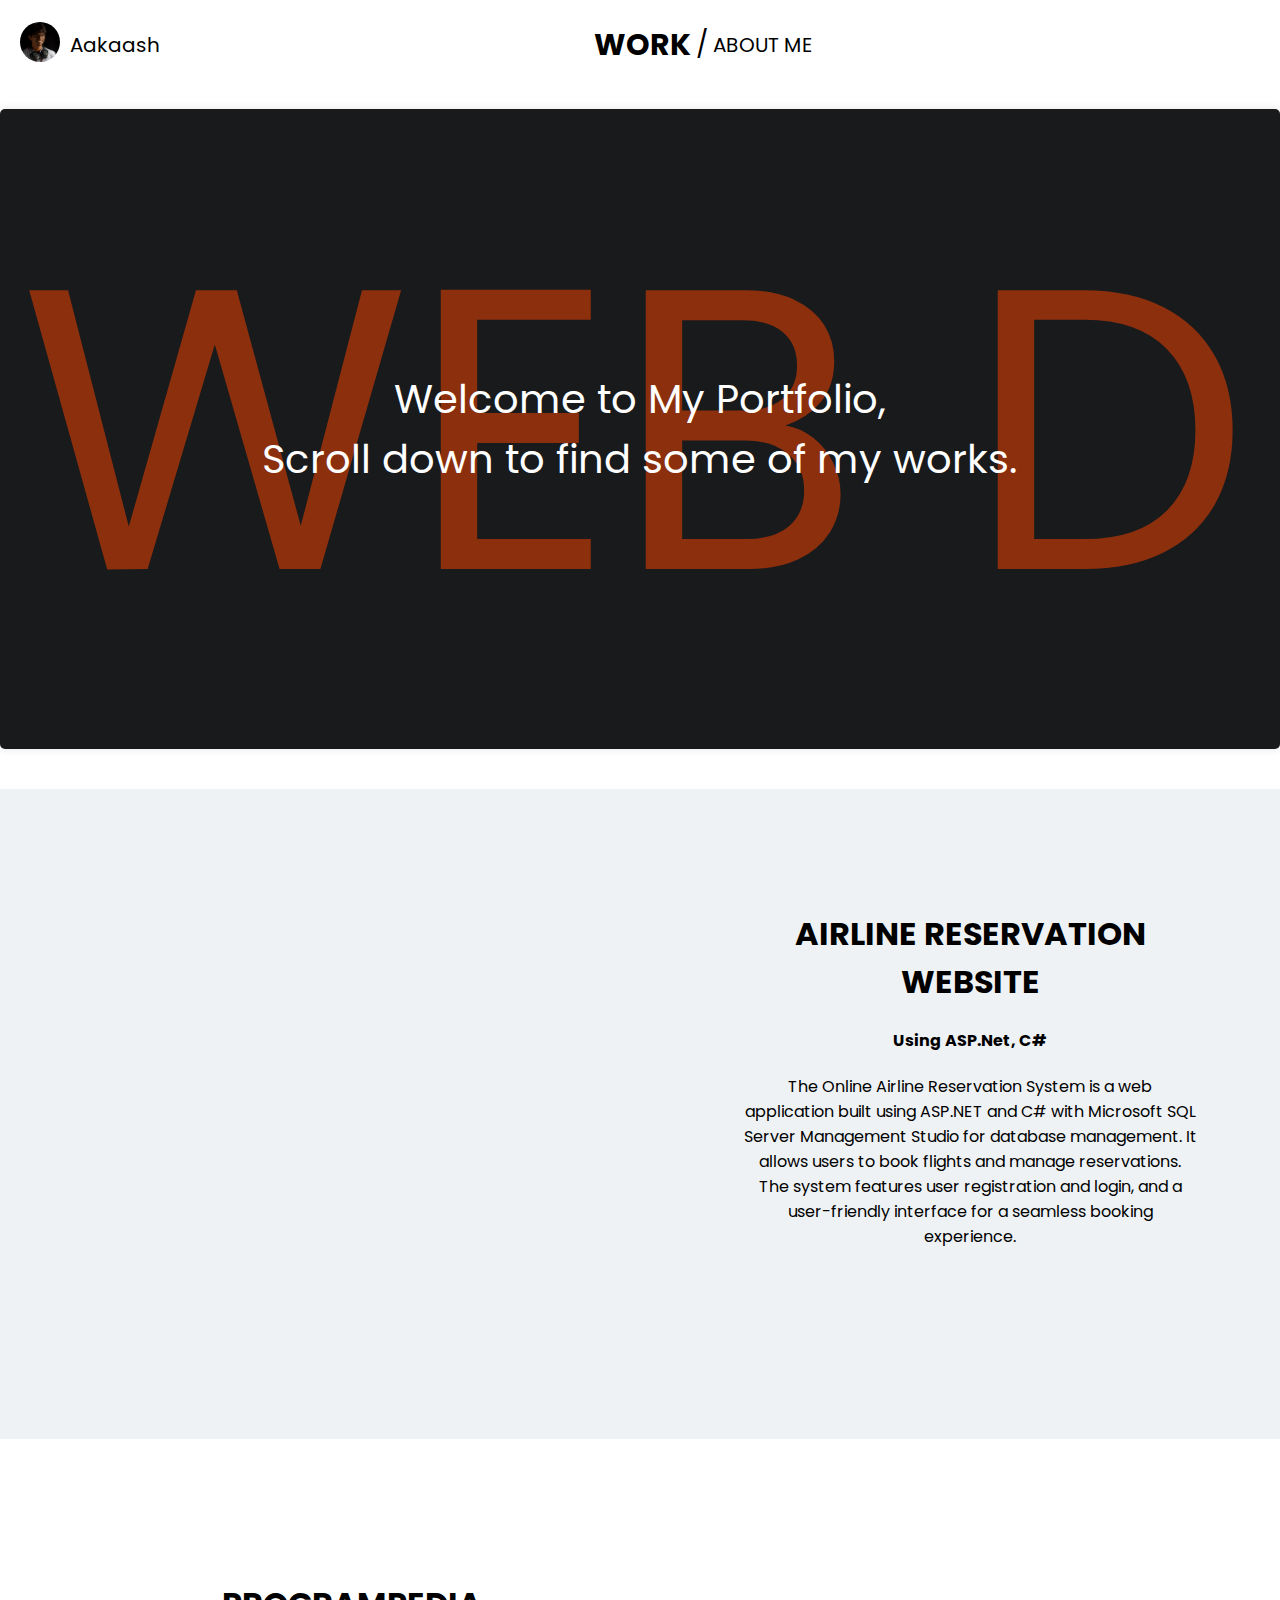
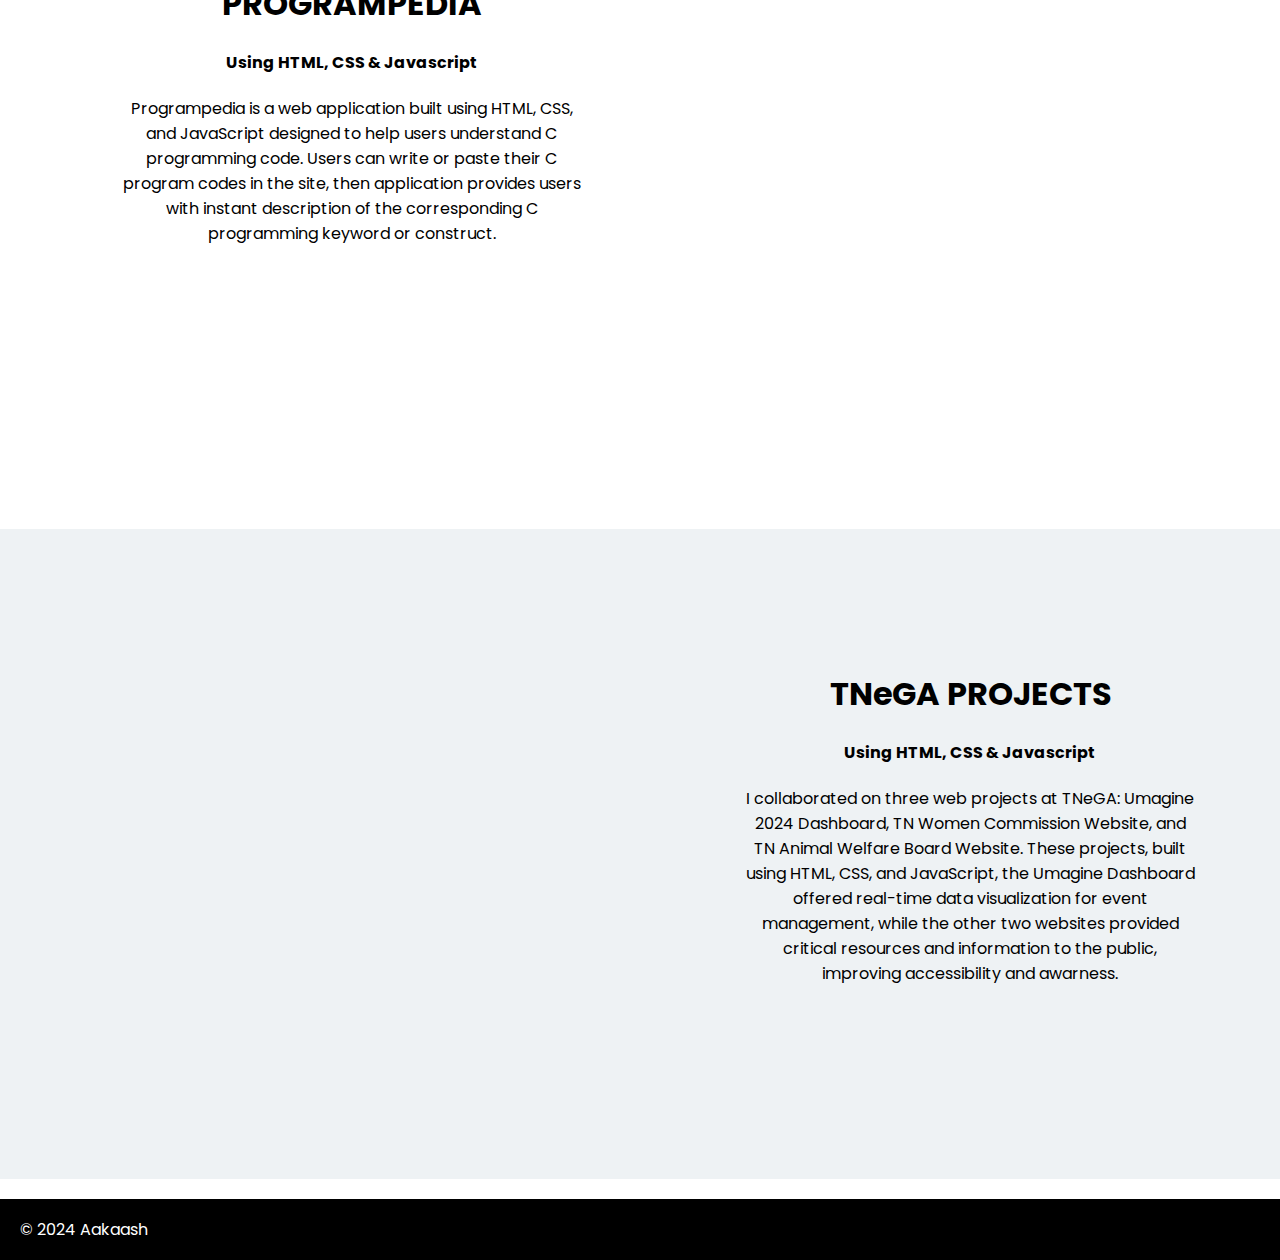
==== index.html @ 6f346000 "portfolio day 1" ====
<!DOCTYPE html>
<html lang="en">
<head>
    <meta charset="UTF-8">
    <meta name="viewport" content="width=device-width, initial-scale=1.0">
    <title>My Portfolio</title>
    <link rel="stylesheet" href="styles.css">
    <link href="https://fonts.googleapis.com/css2?family=Poppins:wght@400;600&display=swap" rel="stylesheet">
</head>
<body>
    <header class="headerCss">
        <nav>
            <ul>
                <div class="proDivCss">
                  <a href="about.html">
                    <img src="scrolltest/oxdp port.jpg" class="dpimgCss">
                  </a>
                  <a href="about.html" class="dpnameCss">Aakaash</a>
                </div>
                <div class="navItemsCss">
                  <li><a href="index.html" class="workAtag">WORK</a></li>
                  <li class="slashCss">/</li>
                  <li><a href="about.html" class="abtmeAtag">ABOUT ME</a></li>
                </div>
                
            </ul>
        </nav>
    </header>

    <section id="home">
        <p class="introMsgCss">Welcome to My Portfolio, <br>
           Scroll down to find some of my works.</p>
        <div class="marquee-container">
            <div class="marquee-content">
                <span>WEB DEVELOPER UI/UX DESIGNER</span>
                <span>WEB DEVELOPER UI/UX DESIGNER</span>
            </div>
        </div>
    </section>

    <div class="worksDiv">

        <div class="pro1Css">
            <div class="imgSlPro1">
                <img src="airlineimg/airline img 2 clr.png" class="imgproCss">
            </div>

            <div class="desPro1">
                <h1>
                    AIRLINE RESERVATION<br> WEBSITE
                </h1>
                <h4>Using ASP.Net, C#</h4>
                <p>The Online Airline Reservation System is a web application built using ASP.NET and C# with Microsoft SQL Server Management Studio for database management. It allows users to book flights and manage reservations. The system features user registration and login, and a user-friendly interface for a seamless booking experience.</p>
            </div>
        </div>

        <div class="pro2Css">
            <div class="desPro2">
                <h1>
                    PROGRAMPEDIA
                </h1>
                <h4>Using HTML, CSS & Javascript</h4>
                <p>Programpedia is a web application built using HTML, CSS, and JavaScript designed to help users understand C programming code. Users can write or paste their C program codes in the site, then application provides users with instant description of the corresponding C programming keyword or construct. </p>
            </div>

            <div class="imgSlPro2">
                <img src="programpediaimg/programpedia image 2 bd clr.png" class="imgpro2Css">
            </div>
        </div>

        <div class="pro3Css">
            <div class="imgSlPro3">
                <img src="tnegaimg/tnega pro img clr.png" class="imgpro3Css">
            </div>

            <div class="desPro3">
                <h1>
                    TNeGA PROJECTS
                </h1>
                <h4>Using  HTML, CSS & Javascript</h4>
                <p>I collaborated on three web projects at TNeGA: Umagine 2024 Dashboard, TN Women Commission Website, and TN Animal Welfare Board Website. These projects, built using HTML, CSS, and JavaScript, the Umagine Dashboard offered real-time data visualization for event management, while the other two websites provided critical resources and information to the public, improving accessibility and awarness.</p>
            </div>
        </div>

    </div>


    <footer>
        <p>&copy; 2024 Aakaash</p>
    </footer>

    <script src="script.js"></script>
</body>
</html>
---- styles.css ----
/* Reset some default styles */
html, body {
  overflow-x: hidden;
}

body, ul, li, a{
  margin: 0px;
  padding: 0;
  list-style: none;
  text-decoration: none;
  font-family: 'Poppins', sans-serif;
}

.headerCss{
  padding: 20px;
  border: none;
}

header ul {
  display: flex;
  align-items: center;
}

header li{
  margin-right: 5px;

}

.proDivCss{
  display: flex;
  justify-content: center;
  align-items: center;
}

.navItemsCss{
  margin-left: 35%;
  display: flex;
  justify-content: center;
  align-items: center;
}

.dpimgCss{
  margin-top: 2px;
  height: 40px;
  width: 40px;
  border-radius: 50%;
}

.dpnameCss{
  margin-left: 10px;
  font-size: 20px;
  color: black;
}


.slashCss{
  font-size: 26px;
}

.workAtag, .abtmeAtag {
  color: black;
  display: flex;
  align-items: center; 
}

.workAtag{
  font-size: 30px;
  font-weight: bold;

}

.abtmeAtag{
  font-size: 20px;
}


section {
  position: relative;
  padding: 20px;
  margin: 20px auto;
  min-height: 500px;
  max-width: 100%; 
  background-color: rgb(24, 26, 28);
  border-radius: 5px;
  box-shadow: 0 0 10px rgba(0,0,0,0.1);
  display: flex;
  justify-content: center;
  align-items: center;
  overflow: hidden;
}

.marquee-container {
  position: relative;
  overflow: hidden;
  width: 100%;
  height: 60%;
  background-color: rgb(24, 26, 28);
  display: flex;
  align-items: center;
  opacity: 50%;
}

.marquee-content {
  display: flex;
  white-space: nowrap;
  animation: marquee 30s linear infinite;
}

.marquee-content span {
  font-size: 400px; /* Adjust font size as needed */
  color: #ff4400;
  margin-right: 50px; /* Space between items */
}


.introMsgCss{
  position: absolute; 
  z-index: 2;
  text-align: center;
  font-size: 40px;
  color: #fff;
}


@keyframes marquee {
  0% {
      transform: translateX(0%);
  }
  100% {
      transform: translateX(-50%);
  }
}

.worksDiv{
  border: none;
  padding-top: 20px;
  margin-top: 20px;
  background-color: #fff;
  max-width: 98%;
}

/* 1st project*/

.pro1Css{
  display: flex;
  justify-content: baseline;
  border:none;
  padding: 10px;
  height: 70vh;
  width: 105%;
  margin-bottom: 20px;
  background-color: #eef2f4;
}

.imgSlPro1{
  border: none;
  border-radius: 30px;
  width: 50%;
  margin-left: 70px;

  opacity: 0;
  transform: translateX(-100%);
  transition: transform 0.9s ease-out, opacity 0.5s ease-out;
}

.imgSlPro1.slide-in {
  opacity: 1;
  transform: translateX(0);

}

.imgproCss{
  margin-top: 20px;
  border-radius: 0px; 
  width: 720px; 
  height: 420px;
  opacity: 100%;
  filter: drop-shadow(10px 20px 20px rgba(83, 83, 83, 0.5));
}

.desPro1{
  padding: 80px 30px 30px 5px;
  border: #6a6a6a 2px solid;
  border-radius: 20px;
  border: none;
  width: 40%;
  margin-top: 10px;
  margin-right: 100px;
  margin-bottom: 10px;
  text-align: center;
  
}

/* 2nd project*/

.pro2Css{
  display: flex;
  justify-content: baseline;
  border: none;
  padding: 10px;
  height: 70vh;
  width: 105%;
  margin-bottom: 20px;
  background-color: #ffffff;
}

.imgSlPro2{
  border: none;
  border-radius: 30px;
  margin-left: 50px;
  width: 50%;
  opacity: 0;
  background: none;
  transform: translateX(100%);
  transition: transform 0.9s ease-out, opacity 0.5s ease-out;
}

.imgSlPro2.slide-in {
  opacity: 1;
  transform: translateX(0);
}

.imgpro2Css{
  background: none;
  margin-top: 2px;
  border-radius: 0px; 
  width: 720px; 
  height: 420px;
  opacity: 100%;
  margin-left: 10px;
  filter: drop-shadow(-10px 20px 20px rgba(83, 83, 83, 0.5));
}

.desPro2{
  padding: 80px 30px 30px 5px;
  border-radius: 20px;
  border: none;
  width: 40%;
  margin-top: 10px;
  margin-left: 100px;
  margin-bottom: 10px;
  text-align: center;
  
}

/* 3rd project*/

.pro3Css{
  display: flex;
  justify-content: baseline;
  border:none;
  padding: 10px;
  height: 70vh;
  width: 105%;
  margin-bottom: 20px;
  background-color: #eef2f4;
}

.imgSlPro3{
  border: none;
  border-radius: 30px;
  width: 50%;
  margin-left: 70px;

  opacity: 0;
  transform: translateX(-100%);
  transition: transform 0.9s ease-out, opacity 0.5s ease-out;
}

.imgSlPro3.slide-in {
  opacity: 1;
  transform: translateX(0);

}

.imgpro3Css{
  margin-top: 50px;
  border-radius: 0px; 
  width: 720px; 
  height: 420px;
  opacity: 100%;
  filter: drop-shadow(10px 20px 20px rgba(83, 83, 83, 0.5));
}

.desPro3{
  padding: 100px 30px 30px 5px;
  border: #6a6a6a 2px solid;
  border-radius: 20px;
  border: none;
  width: 40%;
  margin-top: 10px;
  margin-right: 100px;
  margin-bottom: 10px;
  text-align: center;
  
}



footer {
  text-align: left;
  padding: 2px 0px 2px 20px;
  background: #000000;
  color: #fff;
  position: relative;
  width: 100%;
  bottom: 0;
}
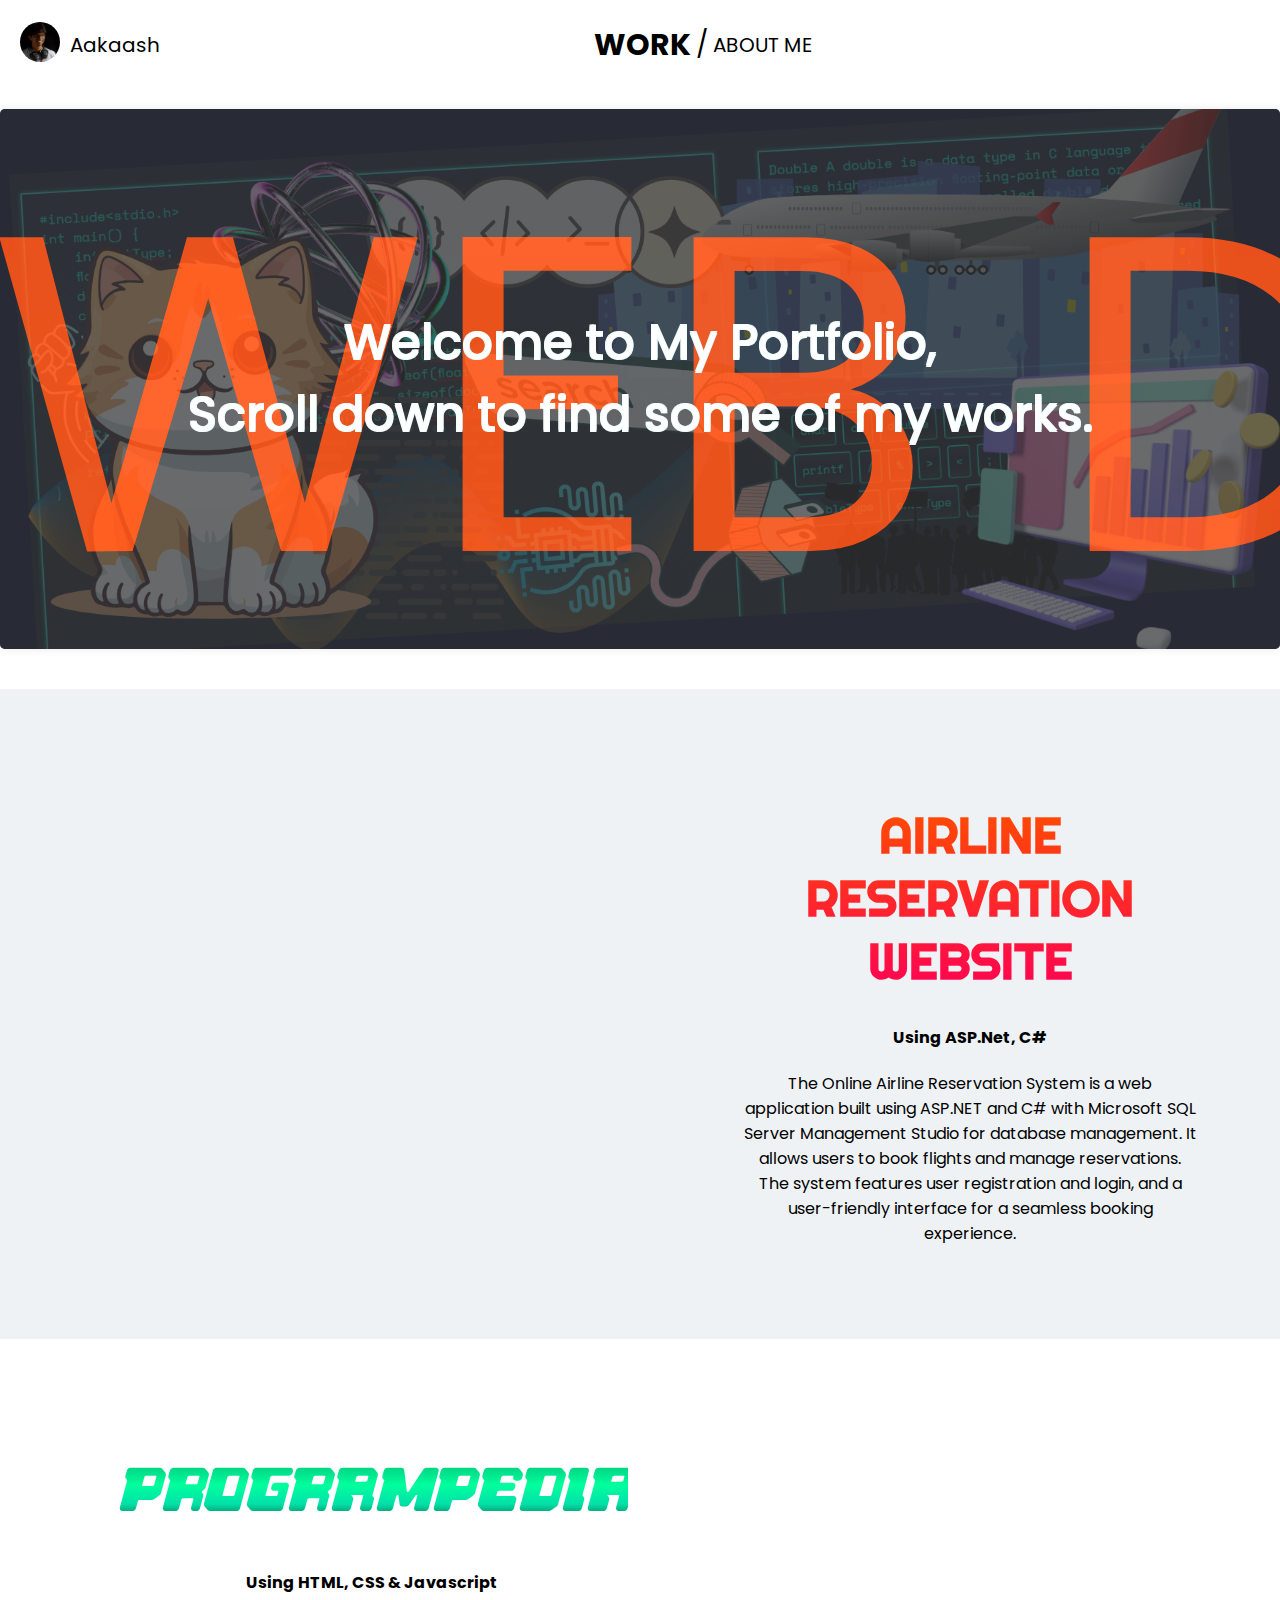
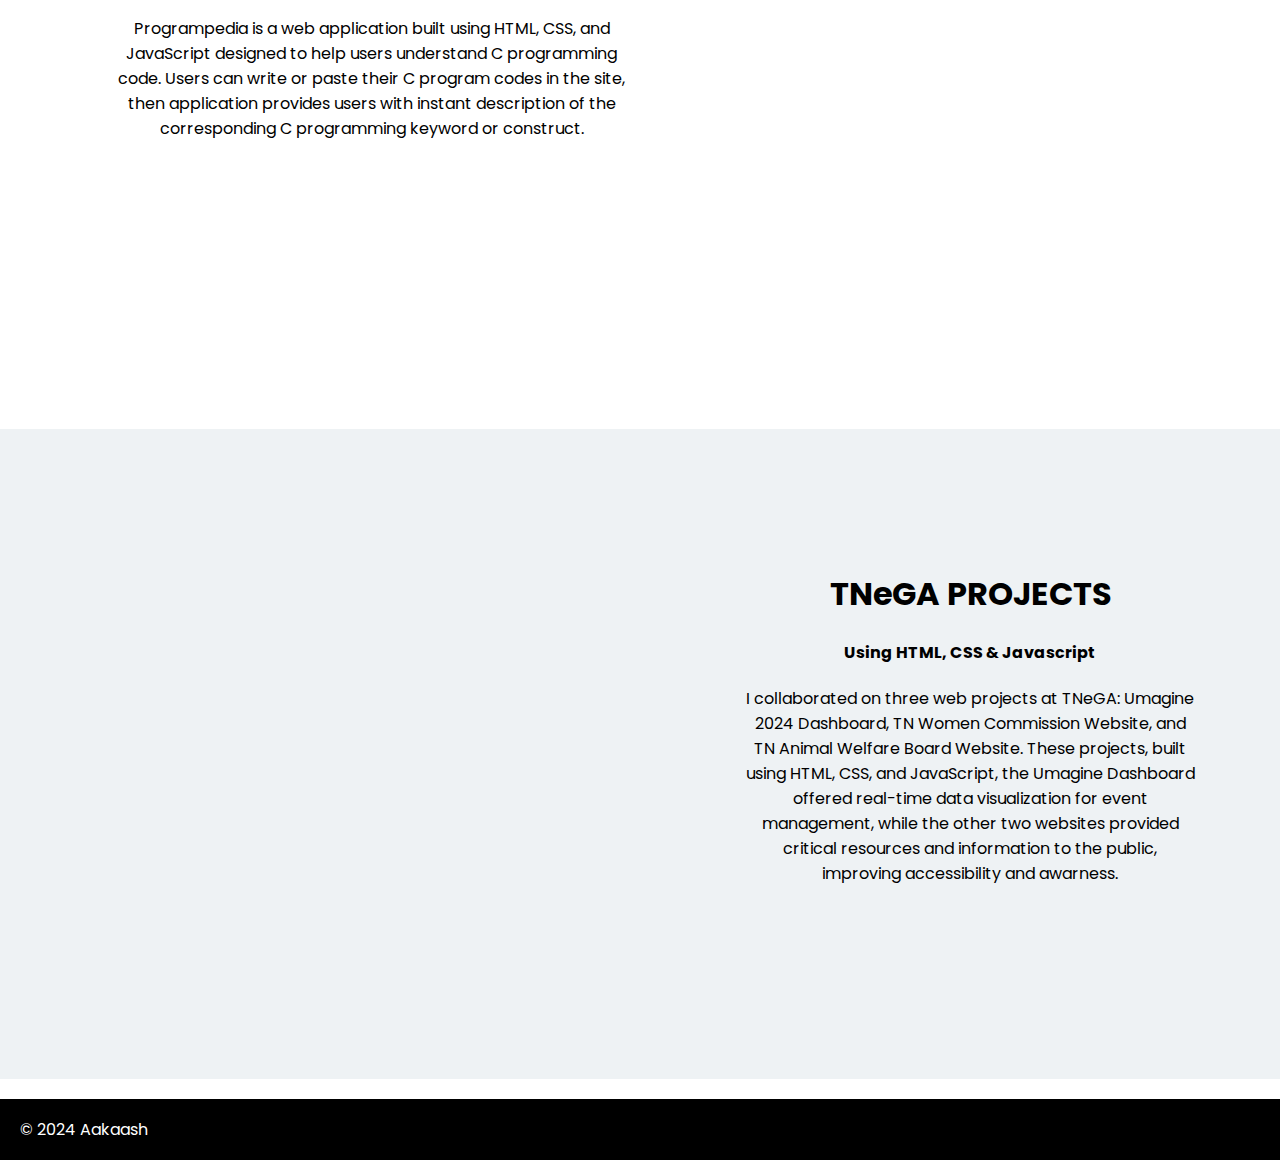
==== commit fac26952: "cover added" ====
--- a/index.html
+++ b/index.html
@@ -6,6 +6,7 @@
     <title>My Portfolio</title>
     <link rel="stylesheet" href="styles.css">
     <link href="https://fonts.googleapis.com/css2?family=Poppins:wght@400;600&display=swap" rel="stylesheet">
+    <link href="https://fonts.googleapis.com/css2?family=Righteous&display=swap" rel="stylesheet">
 </head>
 <body>
     <header class="headerCss">
@@ -28,12 +29,14 @@
     </header>
 
     <section id="home">
-        <p class="introMsgCss">Welcome to My Portfolio, <br>
-           Scroll down to find some of my works.</p>
-        <div class="marquee-container">
-            <div class="marquee-content">
-                <span>WEB DEVELOPER UI/UX DESIGNER</span>
-                <span>WEB DEVELOPER UI/UX DESIGNER</span>
+        <div class="coverCss">
+            <p class="introMsgCss">Welcome to My Portfolio, <br>
+            Scroll down to find some of my works.</p>
+            <div class="marquee-container">
+                <div class="marquee-content">
+                    <span>WEB DEVELOPER UI/UX DESIGNER</span>
+                    <span>WEB DEVELOPER UI/UX DESIGNER</span>
+                </div>
             </div>
         </div>
     </section>
@@ -46,7 +49,7 @@
             </div>
 
             <div class="desPro1">
-                <h1>
+                <h1 class="airproTle">
                     AIRLINE RESERVATION<br> WEBSITE
                 </h1>
                 <h4>Using ASP.Net, C#</h4>
@@ -56,7 +59,7 @@
 
         <div class="pro2Css">
             <div class="desPro2">
-                <h1>
+                <h1 class="propediaTle">
                     PROGRAMPEDIA
                 </h1>
                 <h4>Using HTML, CSS & Javascript</h4>
--- a/styles.css
+++ b/styles.css
@@ -1,4 +1,18 @@
 /* Reset some default styles */
+@font-face {
+  font-family: 'FugazOne';
+  src: url('fonts/FugazOne-Regular.ttf') format('truetype');
+  font-weight: normal;
+  font-style: normal;
+}
+
+@font-face {
+  font-family: 'DigibatsItalic';
+  src: url('/fonts/DigibatsItalic-7OjpK.otf') format('opentype');
+  font-weight: normal;
+  font-style: italic;
+}
+
 html, body {
   overflow-x: hidden;
 }
@@ -73,14 +87,14 @@
   font-size: 20px;
 }
 
-
 section {
   position: relative;
   padding: 20px;
   margin: 20px auto;
   min-height: 500px;
   max-width: 100%; 
-  background-color: rgb(24, 26, 28);
+  background: url('coverimg/cover port 4.png') no-repeat center center/cover;
+  opacity: 90%;
   border-radius: 5px;
   box-shadow: 0 0 10px rgba(0,0,0,0.1);
   display: flex;
@@ -89,15 +103,38 @@
   overflow: hidden;
 }
 
+.coverCss {
+  position: relative;
+  width: 100%;
+  height: 100%;
+  display: flex;
+  flex-direction: column;
+  align-items: center;
+  justify-content: center;
+}
+
+.introMsgCss {
+  position: absolute; 
+  z-index: 3;
+  text-align: center;
+  font-size: 3em; 
+  color: #fff;
+  text-shadow: 
+    -1px -1px 0 #eefdff,  
+     1px -1px 0 #f2ffff,
+    -1px  1px 0 #f1fdff,
+     1px  1px 0 #ebfbff;
+}
+
 .marquee-container {
-  position: relative;
+  position: absolute;
   overflow: hidden;
-  width: 100%;
-  height: 60%;
-  background-color: rgb(24, 26, 28);
-  display: flex;
-  align-items: center;
-  opacity: 50%;
+  width: 105%;
+  height: 80vh;
+  background-color: rgba(24, 26, 28, 0.8);
+  display: flex;
+  align-items: center;
+  opacity: 90%;
 }
 
 .marquee-content {
@@ -107,20 +144,10 @@
 }
 
 .marquee-content span {
-  font-size: 400px; /* Adjust font size as needed */
+  margin-top: 30px;
+  font-size: 450px; /* Adjust font size as needed */
   color: #ff4400;
-  margin-right: 50px; /* Space between items */
-}
-
-
-.introMsgCss{
-  position: absolute; 
-  z-index: 2;
-  text-align: center;
-  font-size: 40px;
-  color: #fff;
-}
-
+}
 
 @keyframes marquee {
   0% {
@@ -131,6 +158,7 @@
   }
 }
 
+
 .worksDiv{
   border: none;
   padding-top: 20px;
@@ -178,8 +206,17 @@
   filter: drop-shadow(10px 20px 20px rgba(83, 83, 83, 0.5));
 }
 
+.airproTle{
+  font-family: 'Righteous', sans-serif;
+  background: linear-gradient( #ff4d00, #ff0353);
+    -webkit-background-clip: text;
+  color: transparent;
+  font-size: 50px;
+  font-weight: bold;
+}
+
 .desPro1{
-  padding: 80px 30px 30px 5px;
+  padding: 60px 30px 30px 5px;
   border: #6a6a6a 2px solid;
   border-radius: 20px;
   border: none;
@@ -231,8 +268,16 @@
   filter: drop-shadow(-10px 20px 20px rgba(83, 83, 83, 0.5));
 }
 
+.propediaTle{
+  font-family: 'DigibatsItalic', sans-serif;
+  font-size: 70px;
+  background: linear-gradient( #01d282,#00ff9d,#02e0a9, #006333);
+    -webkit-background-clip: text;
+  color: transparent;
+}
+
 .desPro2{
-  padding: 80px 30px 30px 5px;
+  padding: 40px 30px 30px 5px;
   border-radius: 20px;
   border: none;
   width: 40%;
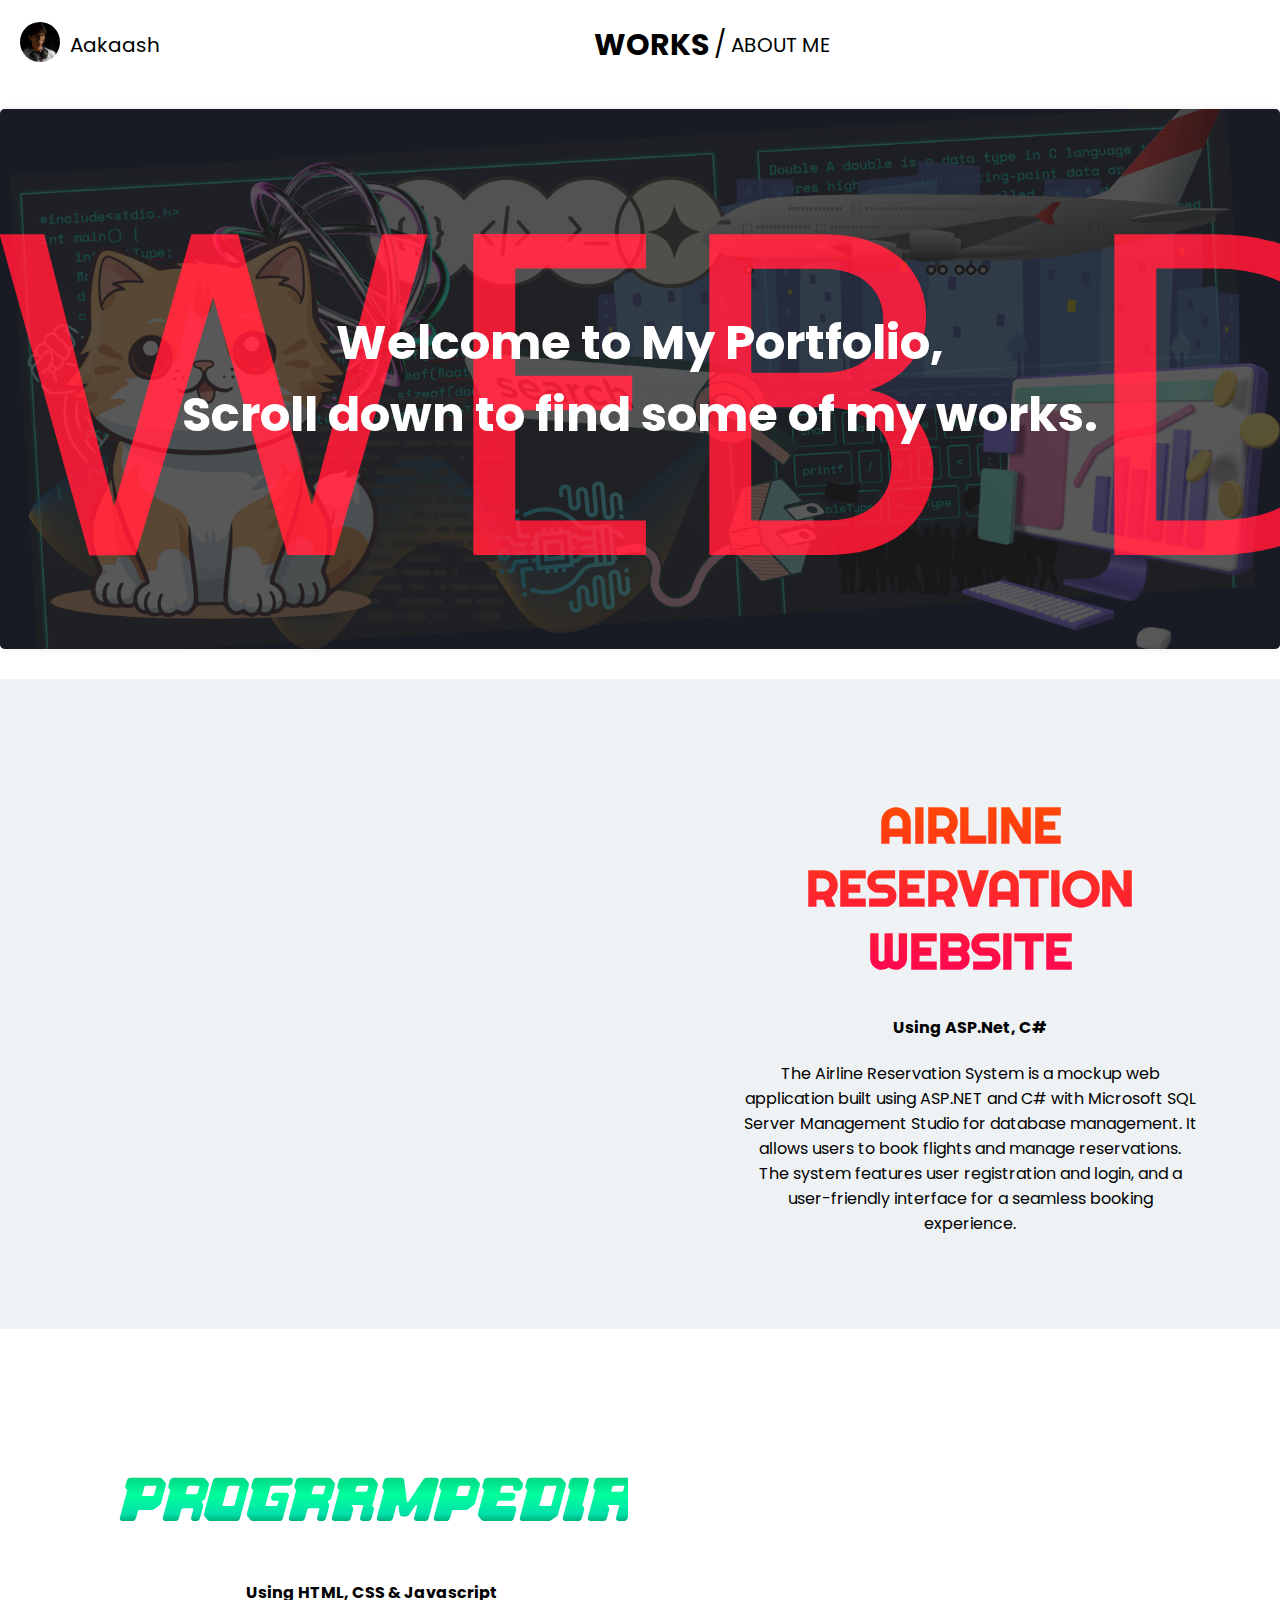
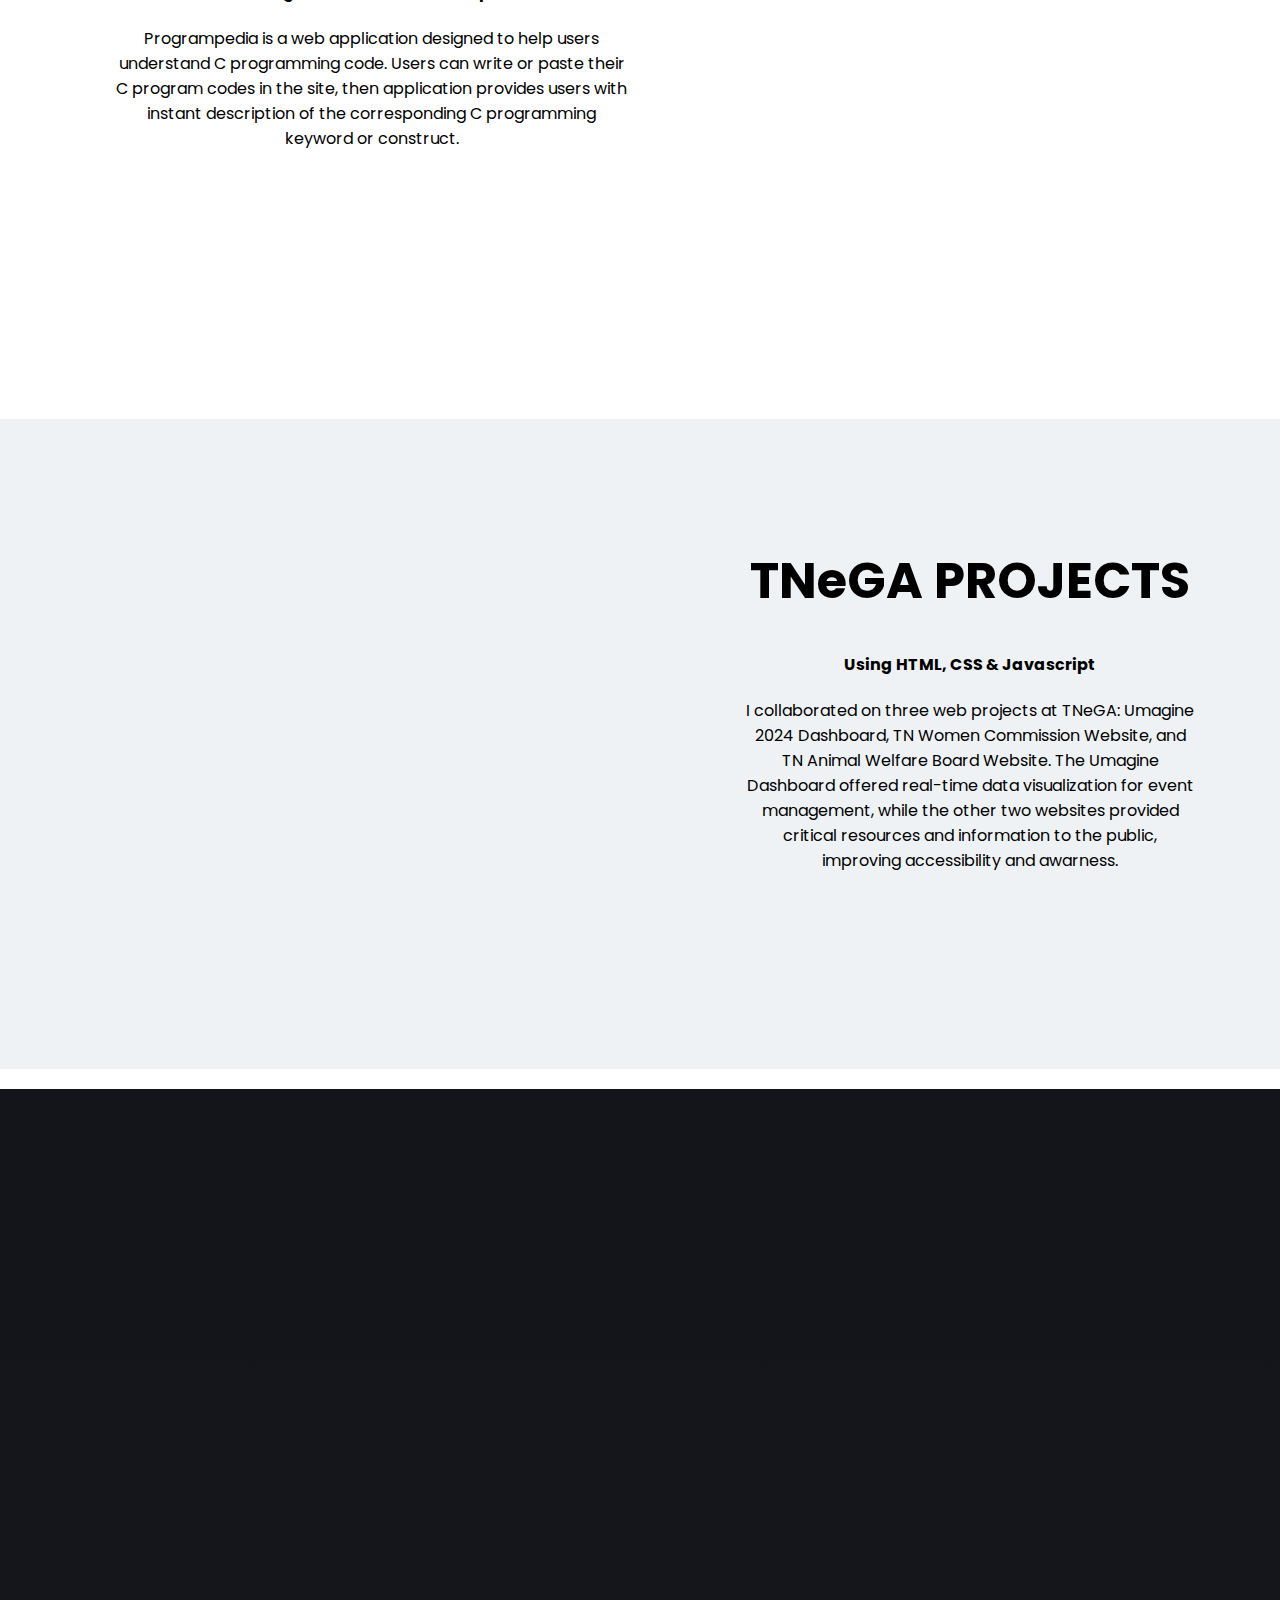
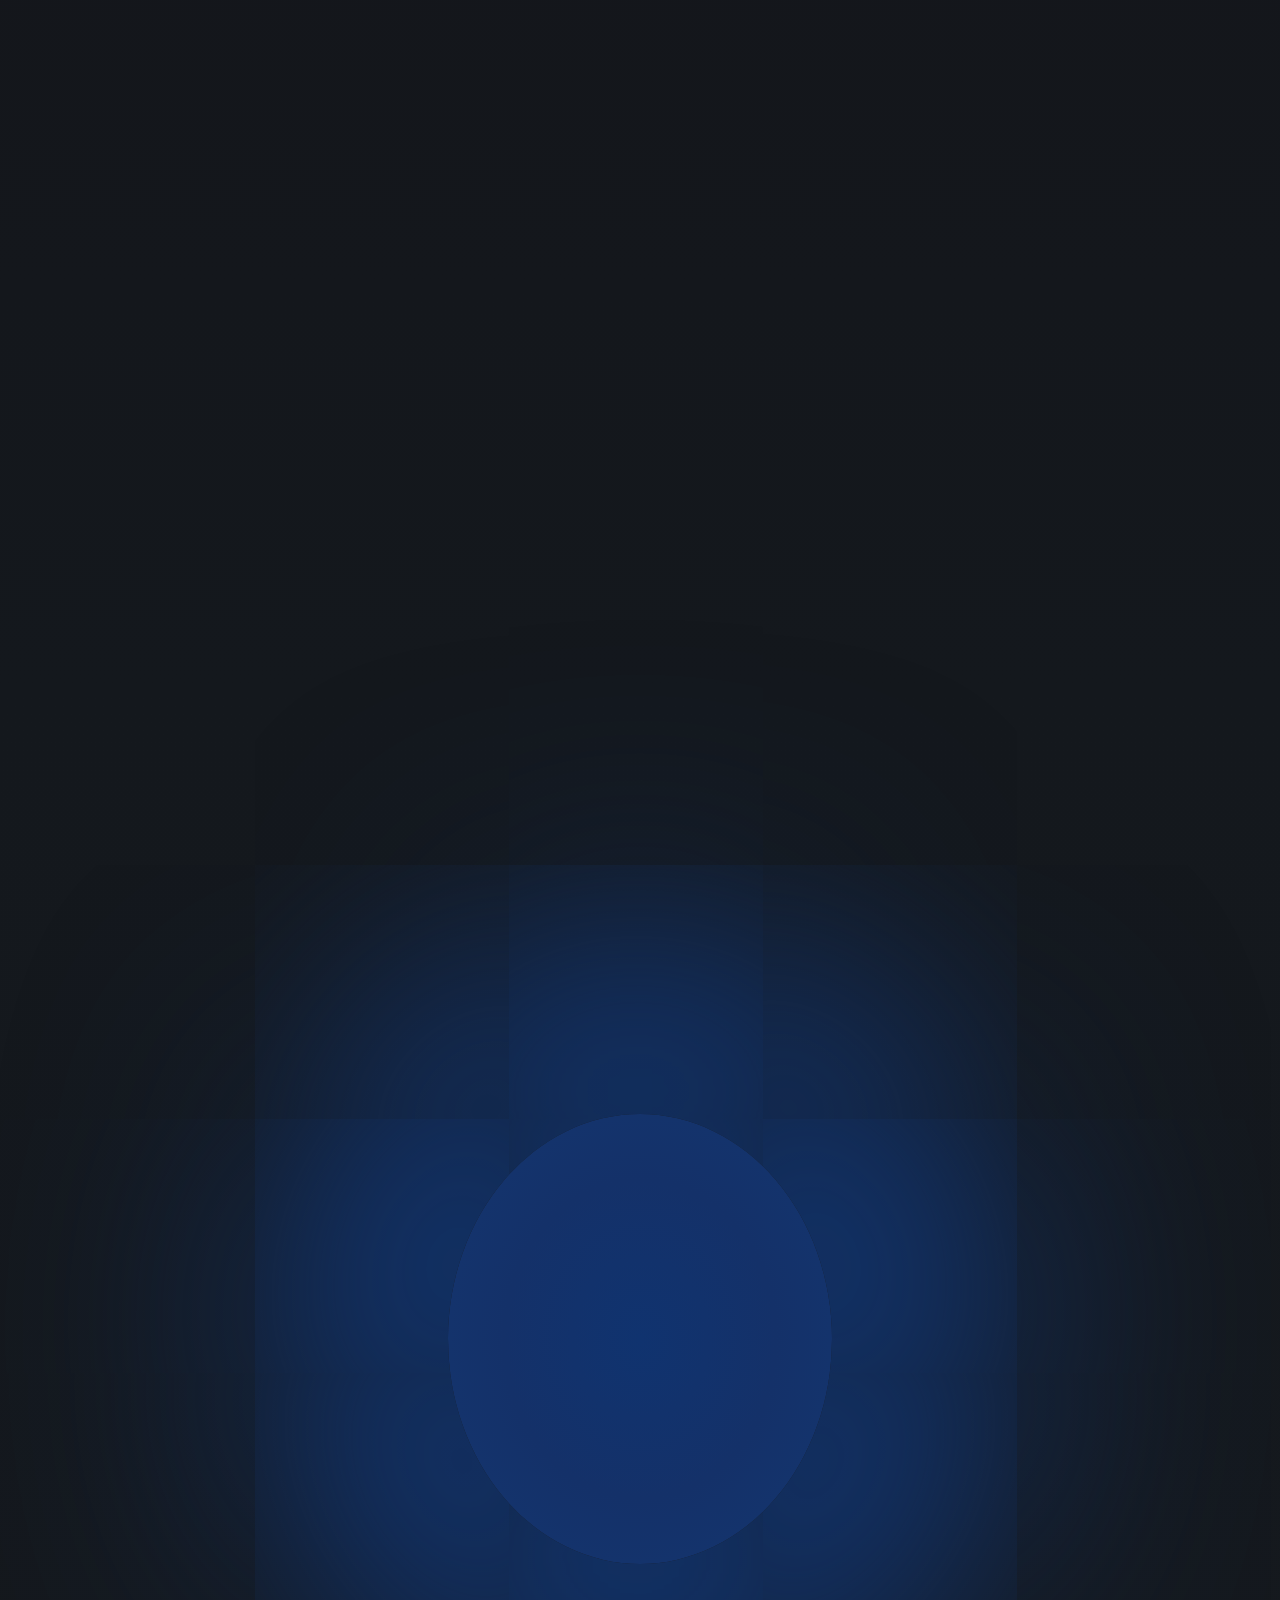
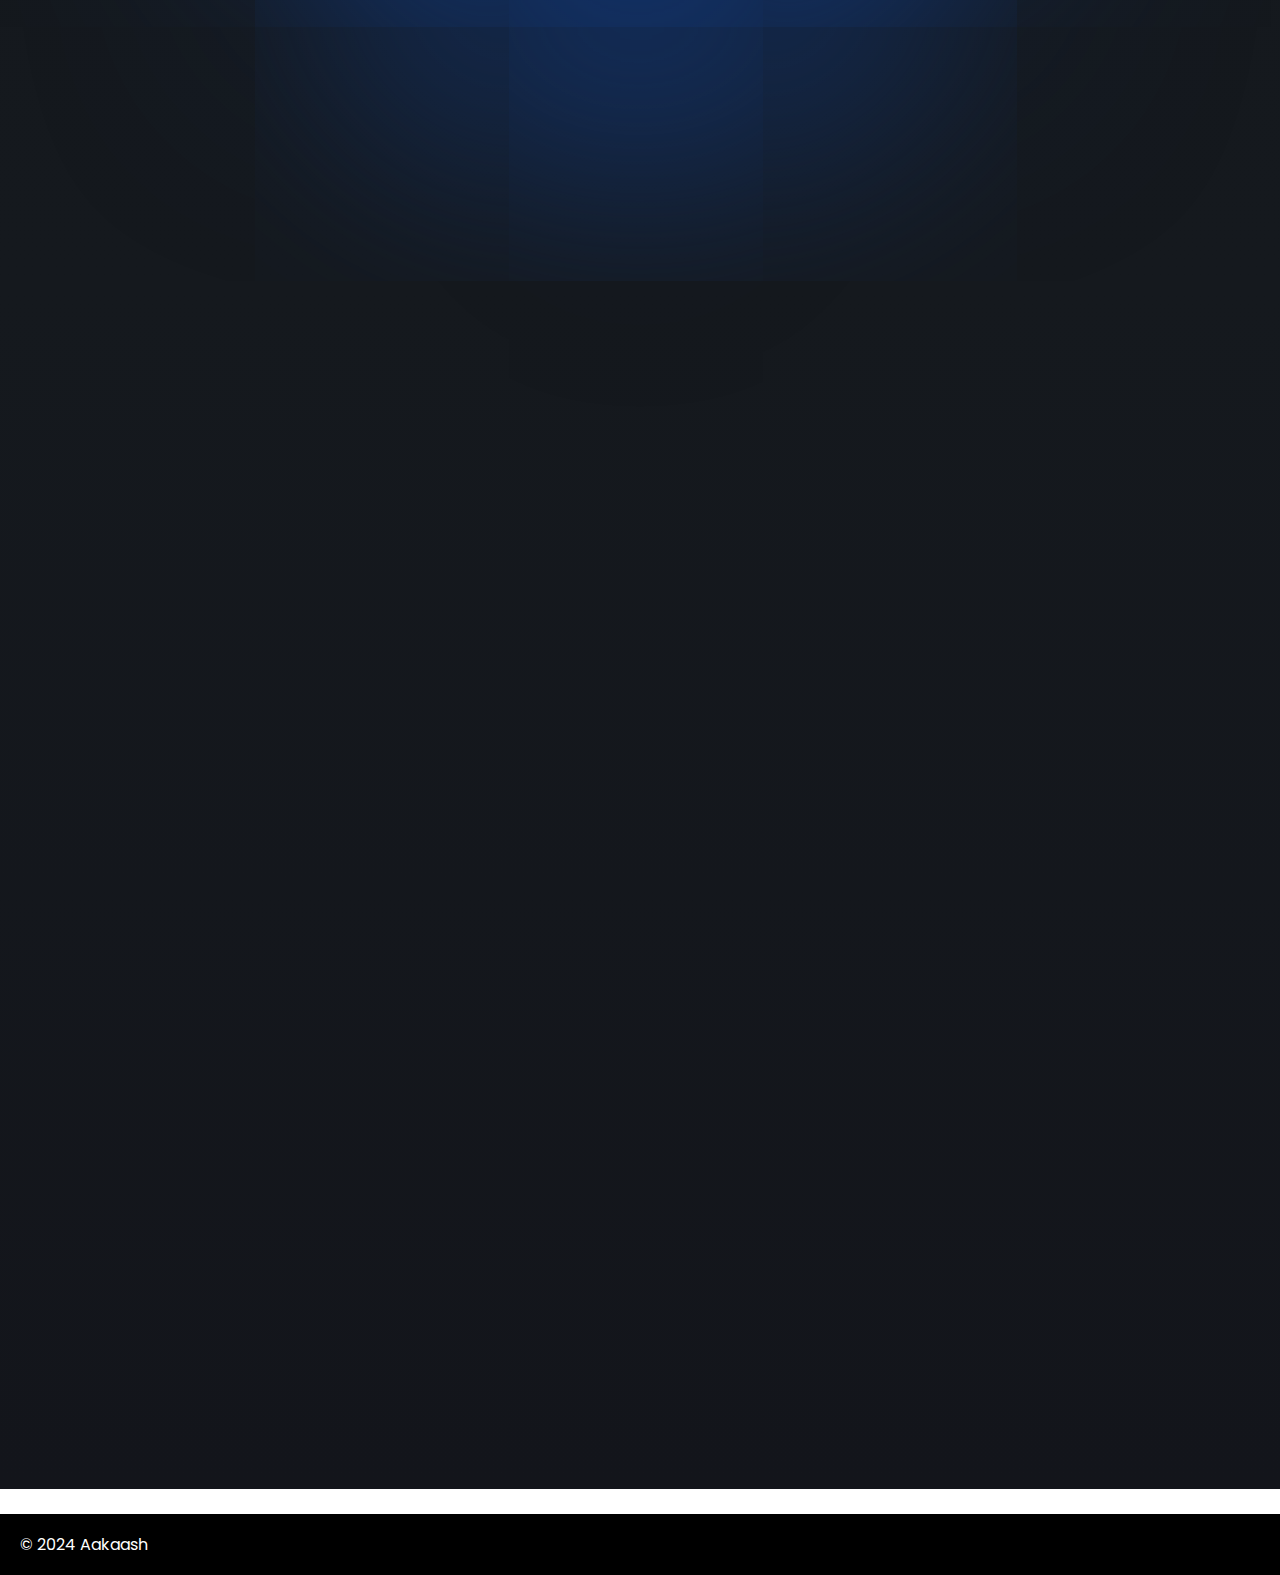
==== commit 3990910a: "completed about page" ====
--- a/index.html
+++ b/index.html
@@ -14,12 +14,12 @@
             <ul>
                 <div class="proDivCss">
                   <a href="about.html">
-                    <img src="scrolltest/oxdp port.jpg" class="dpimgCss">
+                    <img src="abtimg/oxdp port.jpg" class="dpimgCss">
                   </a>
                   <a href="about.html" class="dpnameCss">Aakaash</a>
                 </div>
                 <div class="navItemsCss">
-                  <li><a href="index.html" class="workAtag">WORK</a></li>
+                  <li><a href="index.html" class="workAtag">WORKS</a></li>
                   <li class="slashCss">/</li>
                   <li><a href="about.html" class="abtmeAtag">ABOUT ME</a></li>
                 </div>
@@ -34,8 +34,8 @@
             Scroll down to find some of my works.</p>
             <div class="marquee-container">
                 <div class="marquee-content">
-                    <span>WEB DEVELOPER UI/UX DESIGNER</span>
-                    <span>WEB DEVELOPER UI/UX DESIGNER</span>
+                    <span>WEB DEVELOPER UI/UX DESIGNER </span>
+                    <span>WEB DEVELOPER UI/UX DESIGNER </span>
                 </div>
             </div>
         </div>
@@ -44,6 +44,7 @@
     <div class="worksDiv">
 
         <div class="pro1Css">
+    
             <div class="imgSlPro1">
                 <img src="airlineimg/airline img 2 clr.png" class="imgproCss">
             </div>
@@ -53,7 +54,7 @@
                     AIRLINE RESERVATION<br> WEBSITE
                 </h1>
                 <h4>Using ASP.Net, C#</h4>
-                <p>The Online Airline Reservation System is a web application built using ASP.NET and C# with Microsoft SQL Server Management Studio for database management. It allows users to book flights and manage reservations. The system features user registration and login, and a user-friendly interface for a seamless booking experience.</p>
+                <p>The Airline Reservation System is a mockup web application built using ASP.NET and C# with Microsoft SQL Server Management Studio for database management. It allows users to book flights and manage reservations. The system features user registration and login, and a user-friendly interface for a seamless booking experience.</p>
             </div>
         </div>
 
@@ -63,7 +64,7 @@
                     PROGRAMPEDIA
                 </h1>
                 <h4>Using HTML, CSS & Javascript</h4>
-                <p>Programpedia is a web application built using HTML, CSS, and JavaScript designed to help users understand C programming code. Users can write or paste their C program codes in the site, then application provides users with instant description of the corresponding C programming keyword or construct. </p>
+                <p>Programpedia is a web application designed to help users understand C programming code. Users can write or paste their C program codes in the site, then application provides users with instant description of the corresponding C programming keyword or construct. </p>
             </div>
 
             <div class="imgSlPro2">
@@ -77,17 +78,57 @@
             </div>
 
             <div class="desPro3">
-                <h1>
+                <h1 class="tnTle">
                     TNeGA PROJECTS
                 </h1>
                 <h4>Using  HTML, CSS & Javascript</h4>
-                <p>I collaborated on three web projects at TNeGA: Umagine 2024 Dashboard, TN Women Commission Website, and TN Animal Welfare Board Website. These projects, built using HTML, CSS, and JavaScript, the Umagine Dashboard offered real-time data visualization for event management, while the other two websites provided critical resources and information to the public, improving accessibility and awarness.</p>
+                <p>I collaborated on three web projects at TNeGA: Umagine 2024 Dashboard, TN Women Commission Website, and TN Animal Welfare Board Website. The Umagine Dashboard offered real-time data visualization for event management, while the other two websites provided critical resources and information to the public, improving accessibility and awarness.</p>
             </div>
         </div>
 
     </div>
 
+    <div class="myArtdiv">
 
+        <div class="bgArt"></div>
+
+        <div class="artGrid">
+            <div class="image-grid">
+                
+                <div class="image-container">
+                    <img src="artimg/wolverine.jpg" alt="Image" class="image-item1">
+                </div>
+
+                <div class="image-container">
+                    <img src="artimg/scorpion.jpg" alt="Image 2" class="image-item2">
+                </div>
+
+                <div class="image-container">
+                    <img src="artimg/vegeta.jpg" alt="Image 3" class="image-item3">
+                </div>
+            </div>
+
+
+            <div class="image-grid2">
+                <h1 class="skthead">  A Glimpse into <br> My Art</h1>
+
+                <div class="image-container">
+                    <img src="artimg/one p.png" alt="Image 1" class="image-item4">
+                </div>
+
+                <div class="image-container">
+                    <img src="artimg/flash.jpg" alt="Image 2" class="image-item5">
+                </div>
+
+                <div class="image-container">
+                    <img src="artimg/IMG-20240808-WA0005.jpg" alt="Image 3" class="image-item6">
+                </div>
+            </div>
+        </div>
+
+    </div>
+
+    <br>
     <footer>
         <p>&copy; 2024 Aakaash</p>
     </footer>
--- a/styles.css
+++ b/styles.css
@@ -91,6 +91,7 @@
   position: relative;
   padding: 20px;
   margin: 20px auto;
+  margin-bottom: 0px;
   min-height: 500px;
   max-width: 100%; 
   background: url('coverimg/cover port 4.png') no-repeat center center/cover;
@@ -119,11 +120,12 @@
   text-align: center;
   font-size: 3em; 
   color: #fff;
-  text-shadow: 
+  font-weight: bolder;
+  /*text-shadow: 
     -1px -1px 0 #eefdff,  
      1px -1px 0 #f2ffff,
     -1px  1px 0 #f1fdff,
-     1px  1px 0 #ebfbff;
+     1px  1px 0 #ebfbff;*/
 }
 
 .marquee-container {
@@ -131,7 +133,7 @@
   overflow: hidden;
   width: 105%;
   height: 80vh;
-  background-color: rgba(24, 26, 28, 0.8);
+  background-color: rgb(0, 0, 0, 0.8);
   display: flex;
   align-items: center;
   opacity: 90%;
@@ -145,8 +147,8 @@
 
 .marquee-content span {
   margin-top: 30px;
-  font-size: 450px; /* Adjust font size as needed */
-  color: #ff4400;
+  font-size: 460px; /* Adjust font size as needed */
+  color: #ff001e;
 }
 
 @keyframes marquee {
@@ -162,14 +164,17 @@
 .worksDiv{
   border: none;
   padding-top: 20px;
-  margin-top: 20px;
+  margin-top: 10px;
   background-color: #fff;
   max-width: 98%;
 }
 
+
 /* 1st project*/
 
 .pro1Css{
+  position: relative;
+  overflow: hidden;
   display: flex;
   justify-content: baseline;
   border:none;
@@ -277,7 +282,7 @@
 }
 
 .desPro2{
-  padding: 40px 30px 30px 5px;
+  padding: 60px 30px 30px 5px;
   border-radius: 20px;
   border: none;
   width: 40%;
@@ -327,8 +332,12 @@
   filter: drop-shadow(10px 20px 20px rgba(83, 83, 83, 0.5));
 }
 
+.tnTle{
+  font-size: 50px;
+}
+
 .desPro3{
-  padding: 100px 30px 30px 5px;
+  padding: 70px 30px 10px 5px;
   border: #6a6a6a 2px solid;
   border-radius: 20px;
   border: none;
@@ -340,7 +349,110 @@
   
 }
 
-
+/*myArt div*/
+
+.myArtdiv{
+  position: relative;
+  overflow: hidden;
+  border: none;
+  background-image: linear-gradient(#14151a,#14181d,#15191e,#13151b);
+  height: 400vh;
+  width: 100%;
+  display: flex;
+  justify-content: center;
+  align-items: center;
+}
+
+
+.bgArt{
+  position: absolute; 
+  margin-top: 100px;
+  border: none;
+  border-radius: 100%;
+  height: 50vh;
+  width: 30%;
+  background-image: radial-gradient(#10336f,#143169,#143670);
+  box-shadow: 0 0 500px 200px #12346e;
+  z-index: 0;
+}
+
+.artGrid{
+  position: absolute;
+  display: flex;
+  justify-content: center;
+  align-items: center;
+}
+
+
+.image-grid {
+  margin-top: 0%;
+  display: grid;
+  grid-template-columns: 1fr;
+  gap: 15px; 
+  justify-items: center;
+  margin-right: 1%;
+  margin-left: 3%;
+}
+
+.image-container {
+  width: 100%; 
+  height: auto; 
+  object-fit: cover; 
+  opacity: 0; 
+  transform: translateY(10%); /* Slightly moved down */
+  transition: transform 0.5s ease-out, opacity 1.5s ease-in; /* Smooth appearance */
+}
+
+.image-container.show{
+  opacity: 1; /* Fade in */
+  transform: translateY(0); /* Move to original position */
+}
+
+.image-container {
+  position: relative;
+  display: inline-block;
+  overflow: hidden;
+  perspective: 1000px; /* Provides a 3D perspective */
+}
+
+.image-item1, .image-item2, .image-item3, .image-item4, .image-item5, .image-item6{
+  width: 100%;
+  height: auto;
+  object-fit: cover;
+  transition: transform 0.3s ease;
+  transform-style: preserve-3d; /* Allows for 3D transformations */
+}
+
+.image-item1, .image-item2, .image-item3, .image-item4, .image-item5, .image-item6{
+  transform-origin: center; /* Center the transform origin */
+}
+
+.skthead{
+  color: white;
+  margin-top: 5%;
+  margin-bottom: 12%;
+  font-size: 45px;
+  text-align: center;
+  opacity: 0;
+  transform: translateY(100%);
+  transition: transform 0.8s ease-out, opacity 0.5s ease-out;
+}
+
+.skthead.slide-up{
+  opacity: 1;
+  transform: translateY(0)
+}
+
+
+.image-grid2 {
+  display: grid;
+  grid-template-columns: 1fr;
+  gap: 15px; 
+  justify-items: center;
+  margin-top: 5%;
+  margin-left: 0%;
+  margin-right: 3%;
+}
 
 footer {
   text-align: left;
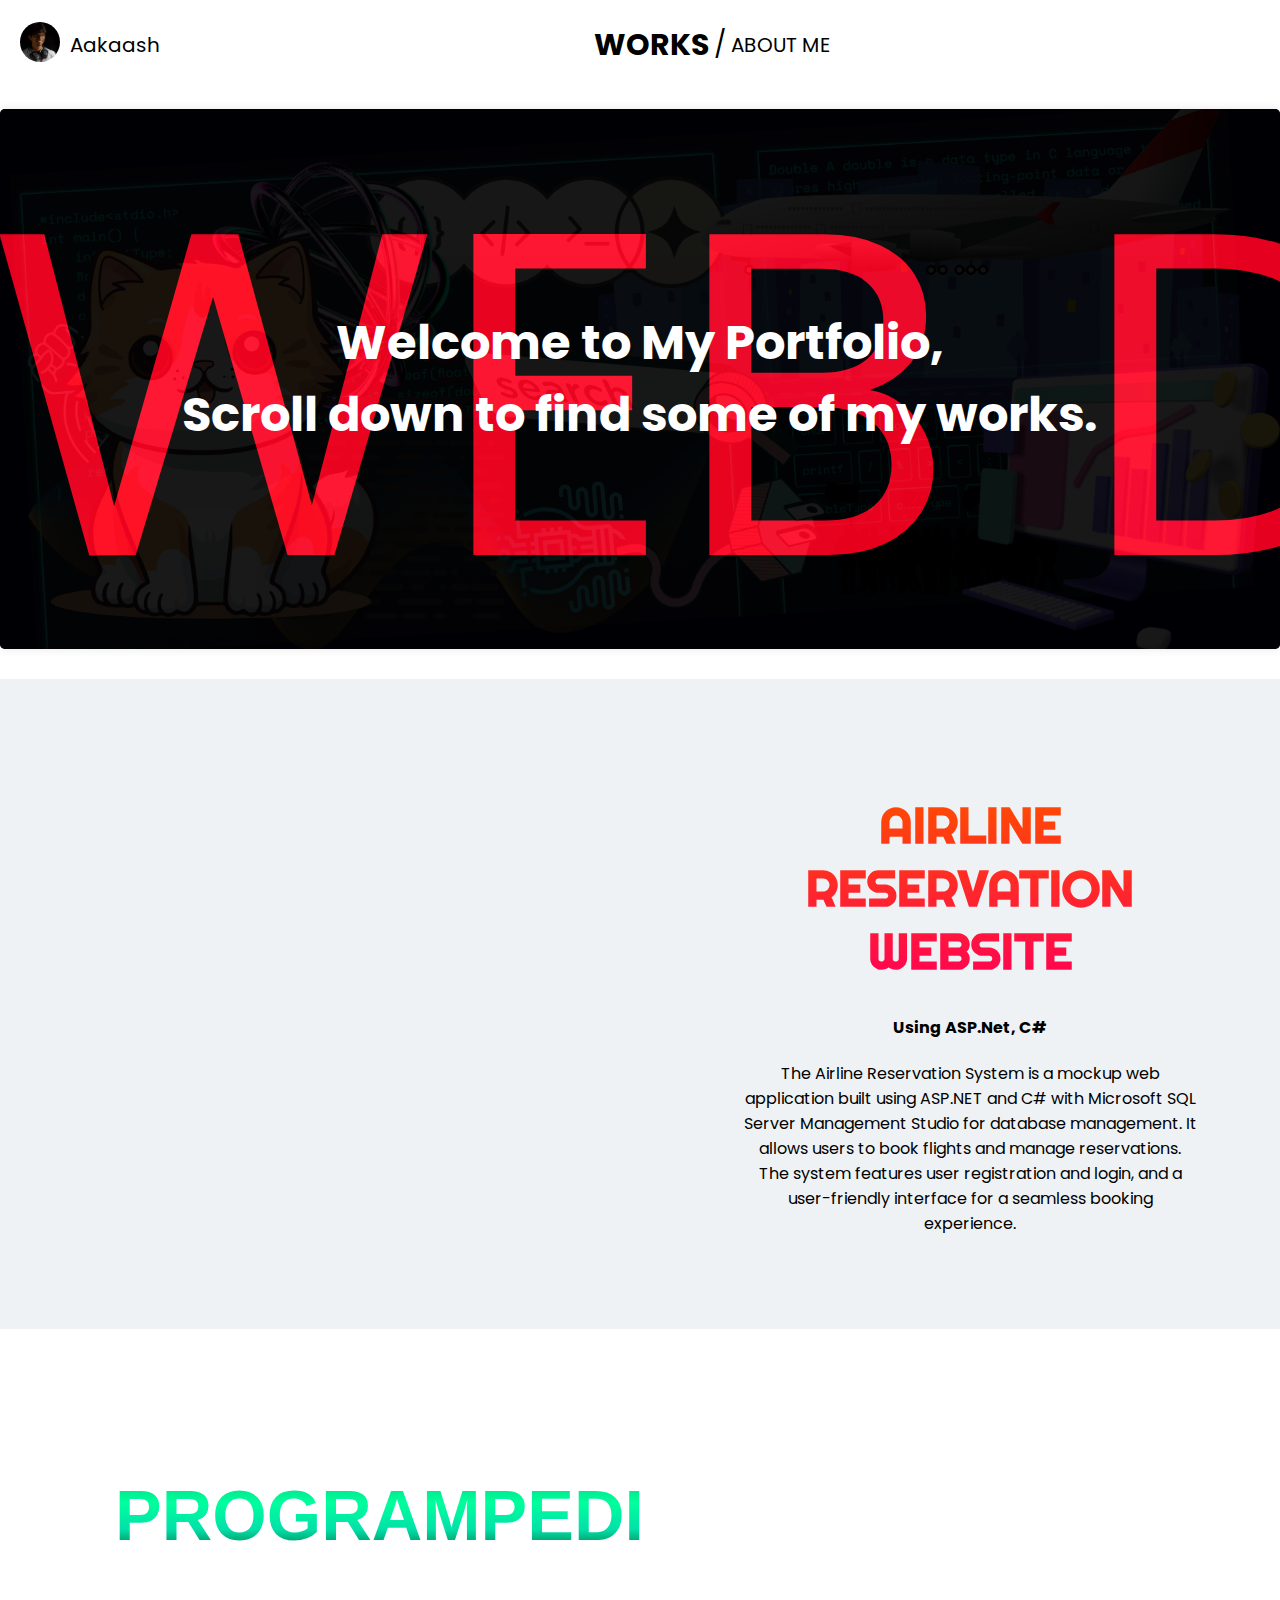
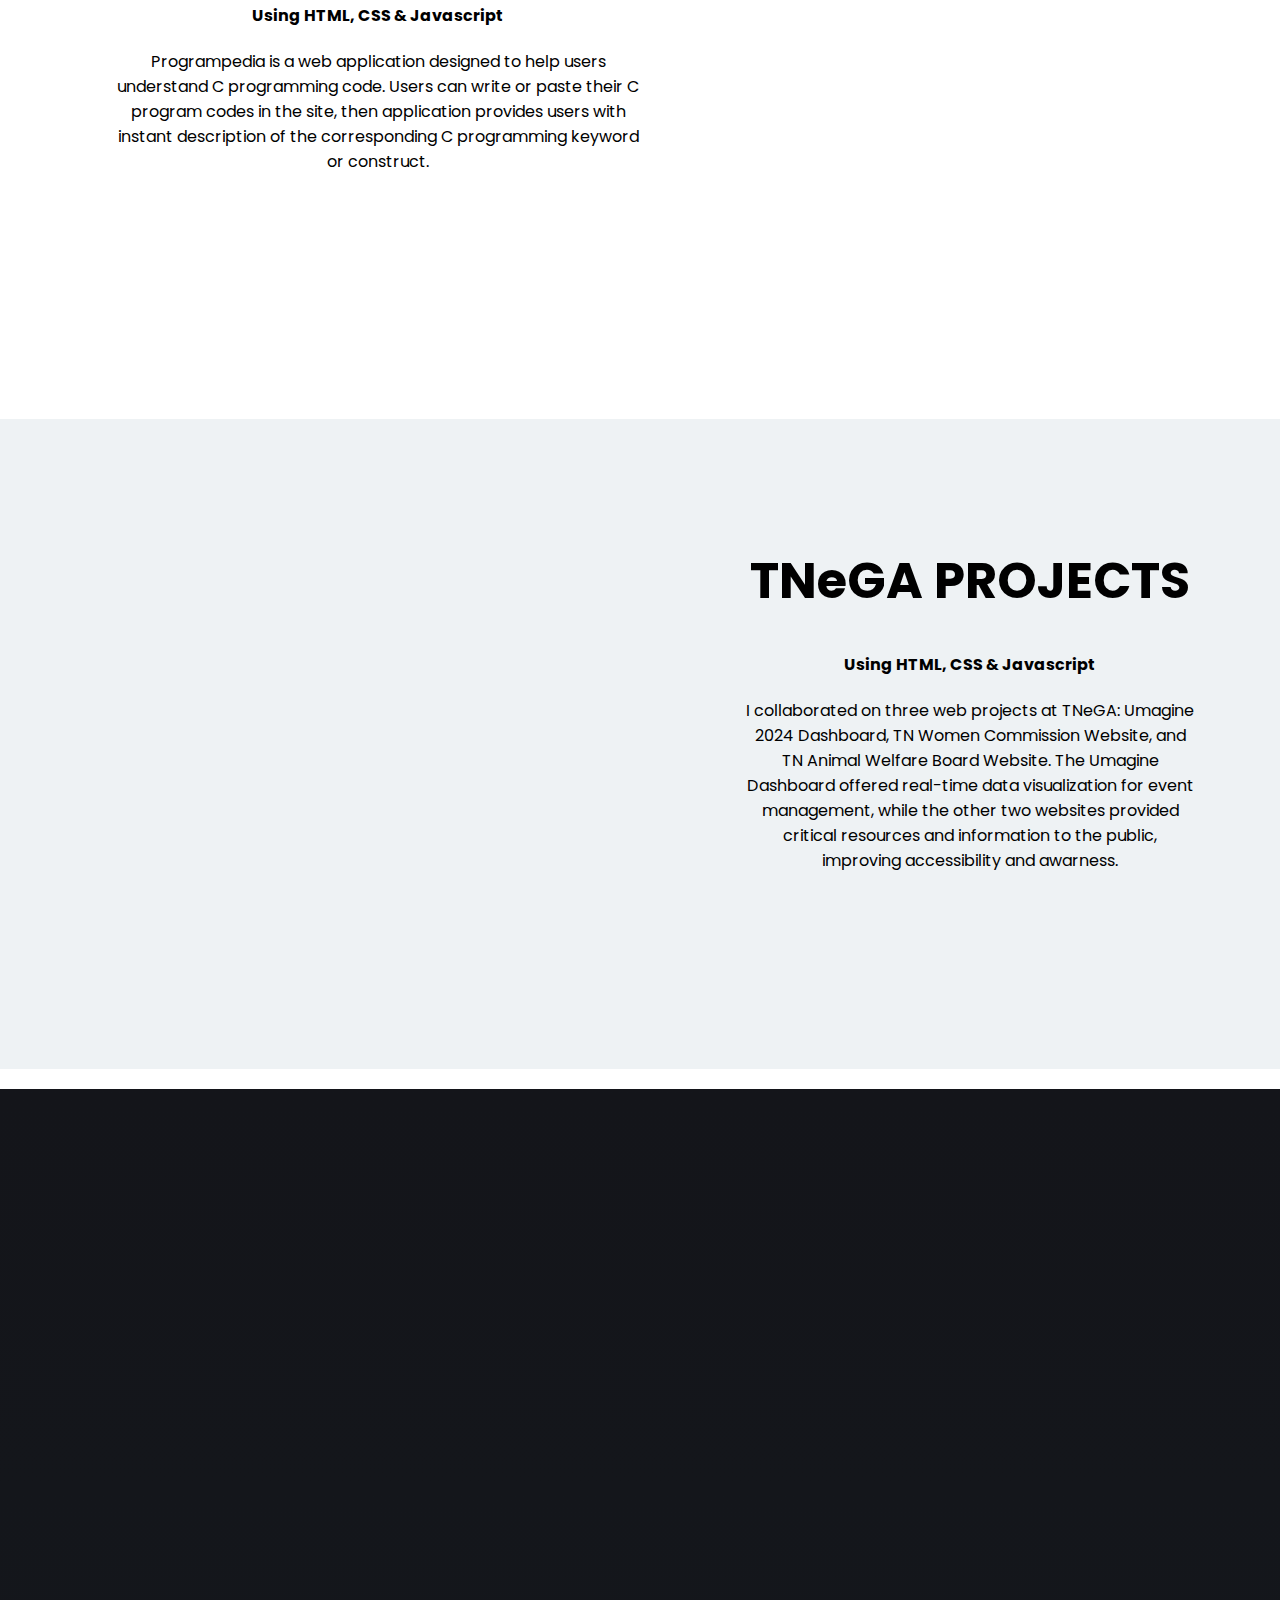
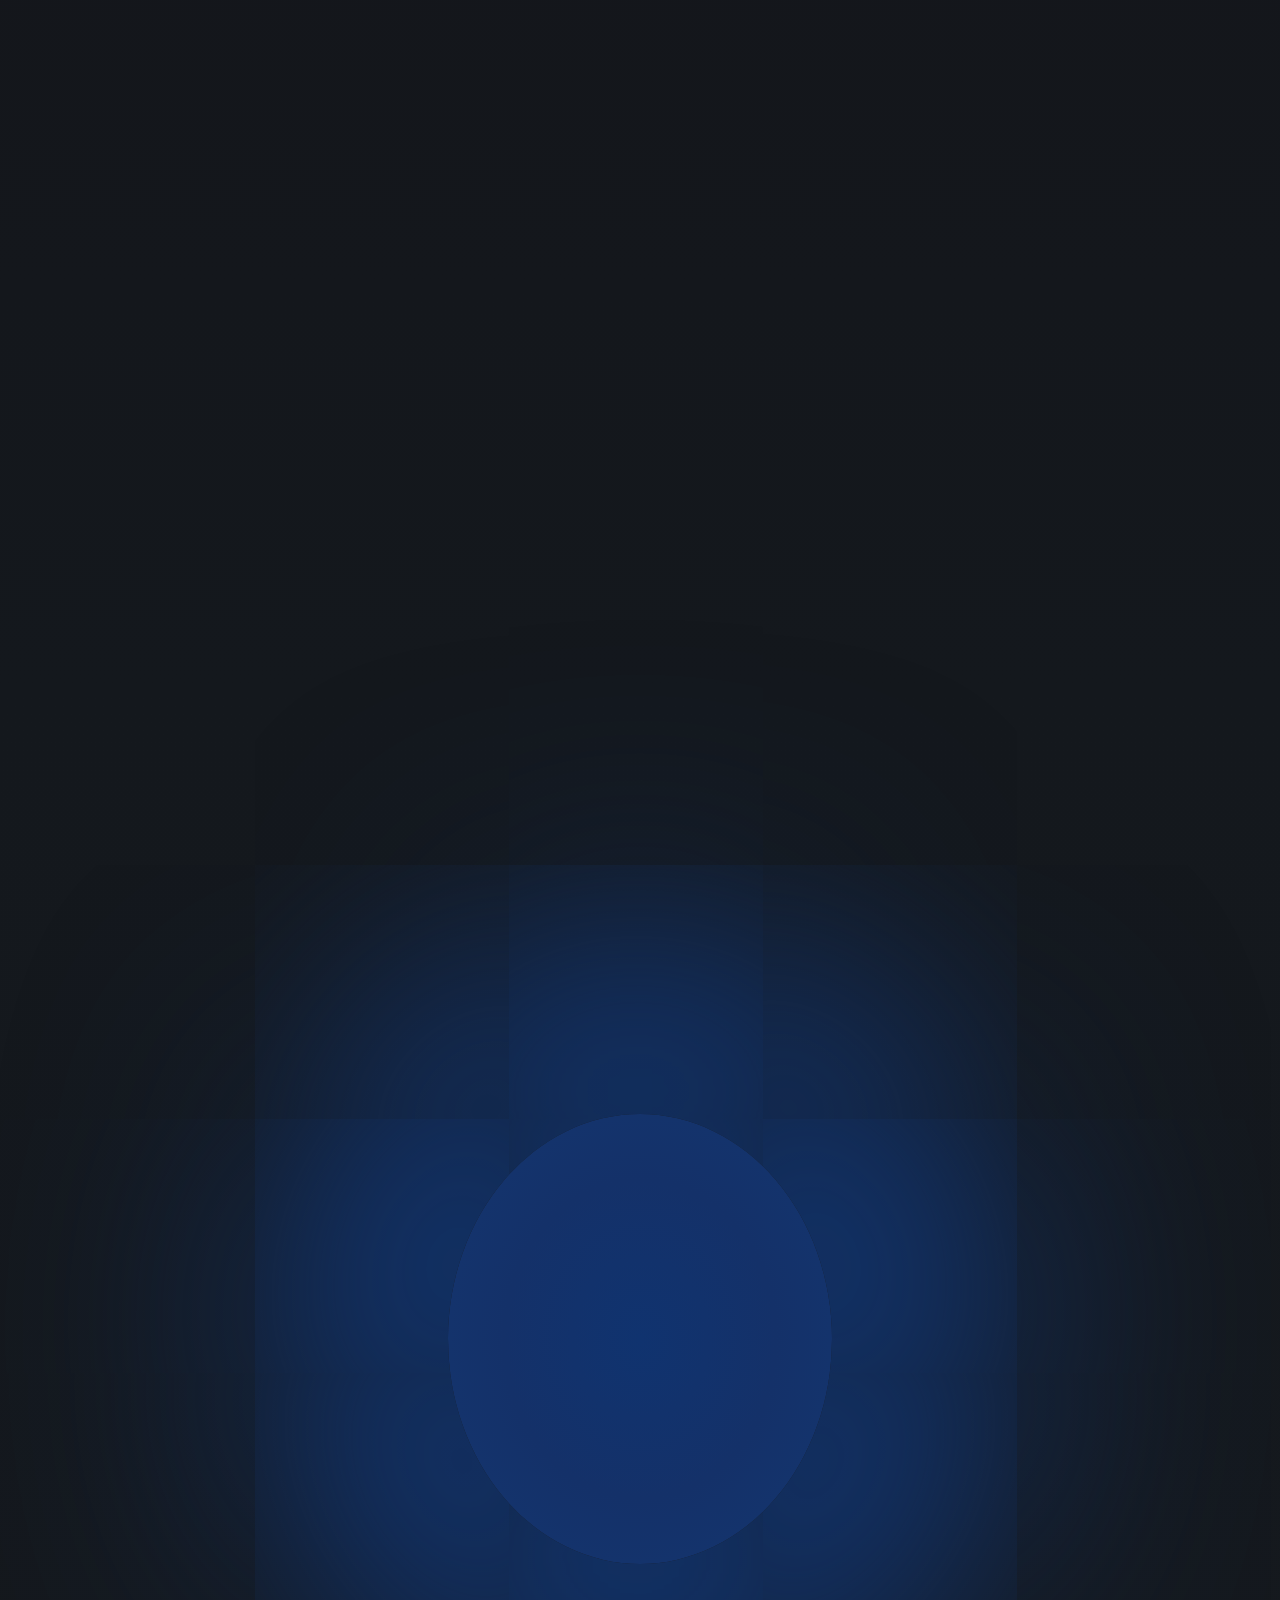
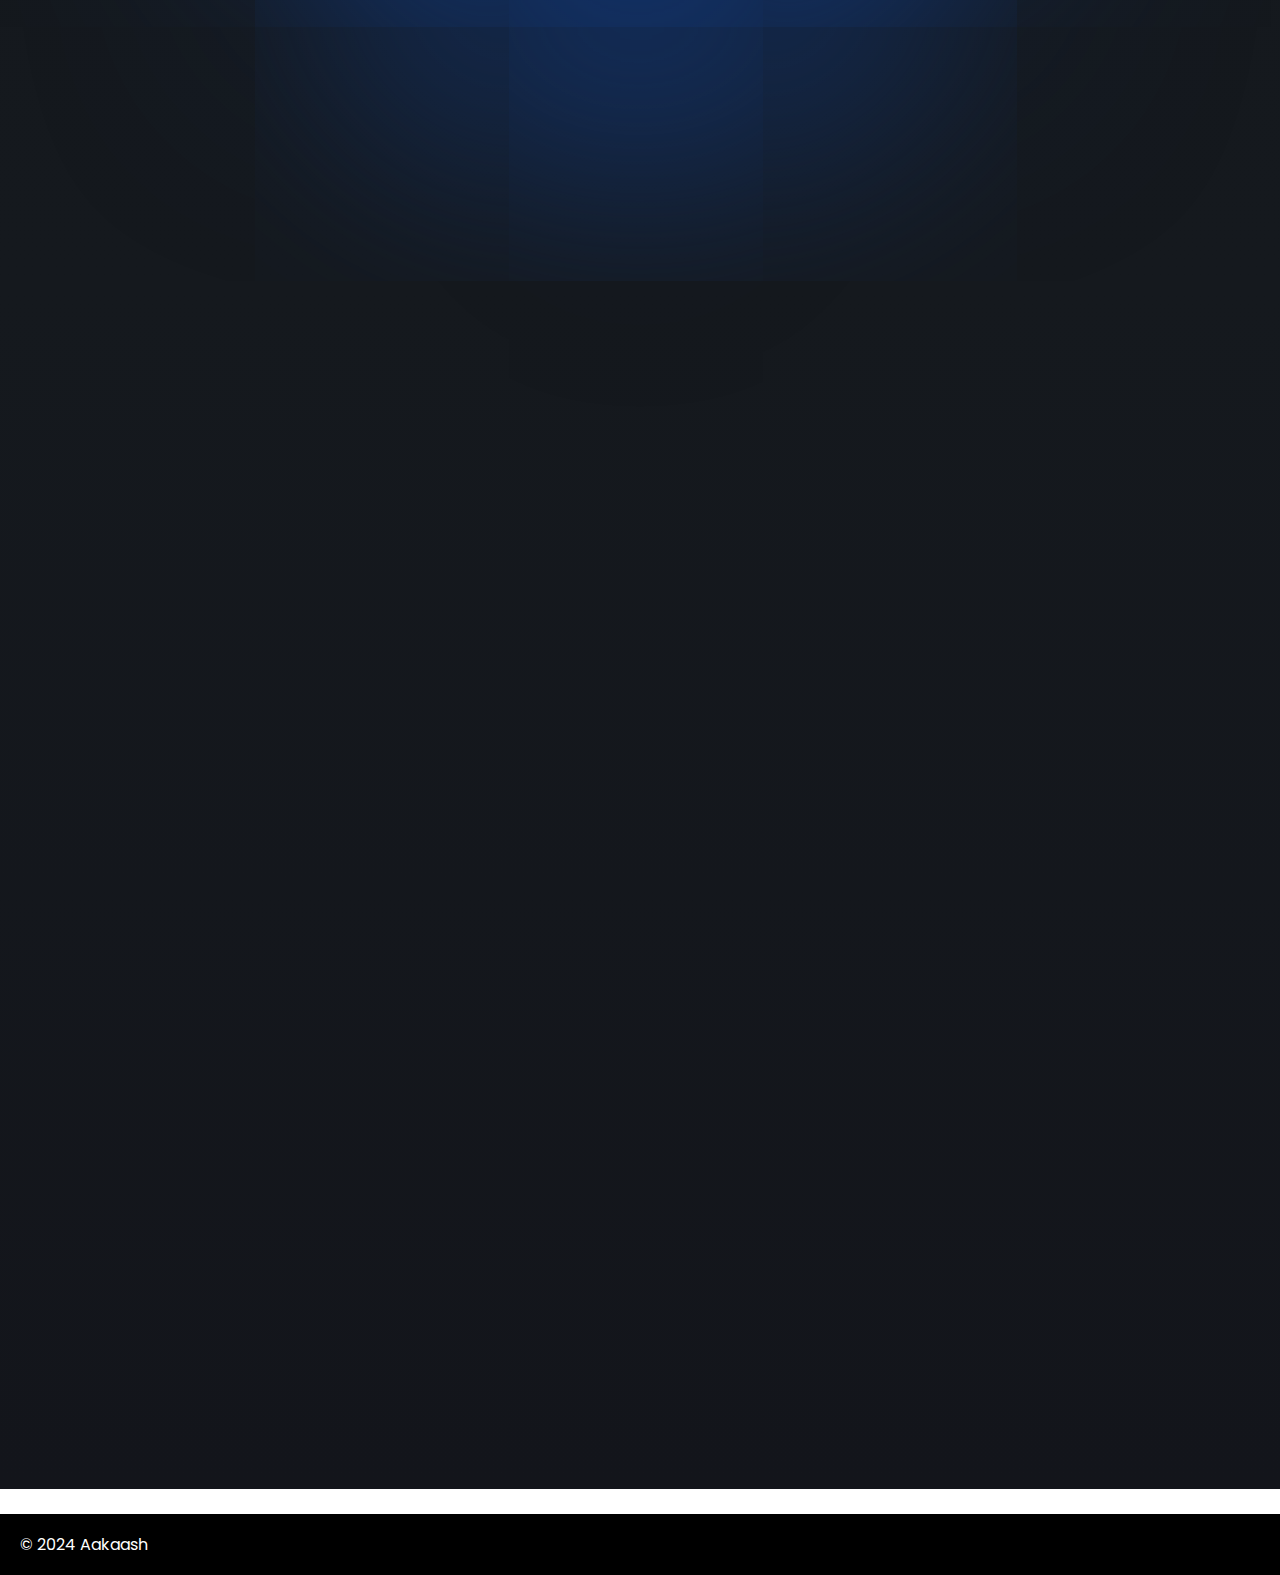
==== commit 6cf613dd: "fonts solved" ====
--- a/index.html
+++ b/index.html
@@ -28,7 +28,7 @@
         </nav>
     </header>
 
-    <section id="home">
+    <section id="home" class="coverSecss">
         <div class="coverCss">
             <p class="introMsgCss">Welcome to My Portfolio, <br>
             Scroll down to find some of my works.</p>
--- a/styles.css
+++ b/styles.css
@@ -7,8 +7,8 @@
 }
 
 @font-face {
-  font-family: 'DigibatsItalic';
-  src: url('/fonts/DigibatsItalic-7OjpK.otf') format('opentype');
+  font-family: 'Digibats';
+  src: url('/fonts/DigibatsItalic.otf') format('opentype');
   font-weight: normal;
   font-style: italic;
 }
@@ -85,6 +85,17 @@
 
 .abtmeAtag{
   font-size: 20px;
+}
+
+.coverSecss{
+  opacity: 0; 
+  transform: translateY(5%); /* Slightly moved down */
+  transition: transform 0.8s ease-out, opacity 0.8s ease-in; /* Smooth appearance */
+}
+
+.coverSecss.show{
+  opacity: 1; /* Fade in */
+  transform: translateY(0); /* Move to original position */
 }
 
 section {
@@ -133,7 +144,7 @@
   overflow: hidden;
   width: 105%;
   height: 80vh;
-  background-color: rgb(0, 0, 0, 0.8);
+  background-color: rgb(0, 0, 0, 1);
   display: flex;
   align-items: center;
   opacity: 90%;
